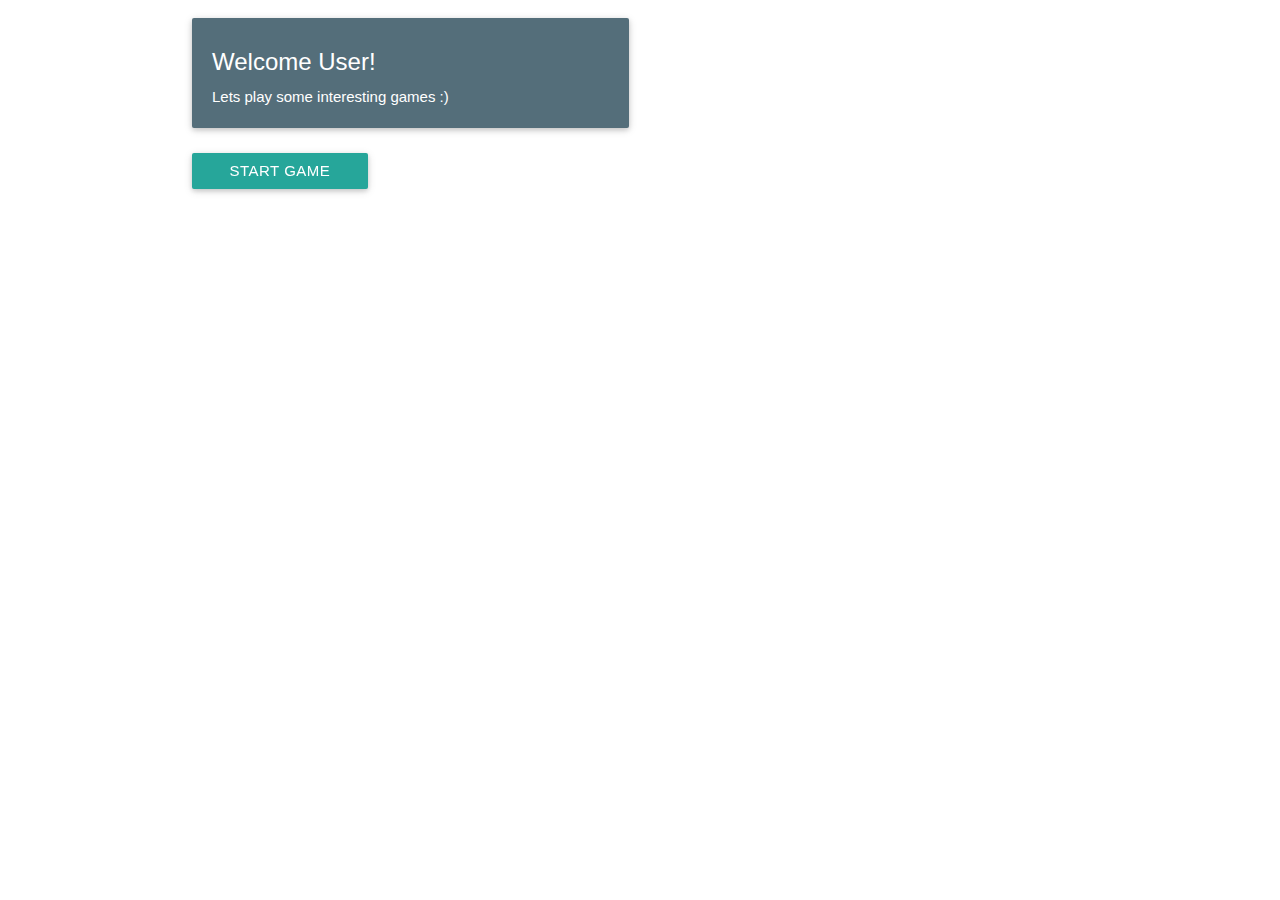
==== index.html @ 927a1f91 "first commit" ====
<!DOCTYPE html>
  <html lang="en" ng-app="gameApp">
    <head>
      <!--Import materialize.css-->
      <link type="text/css" rel="stylesheet" href="css/materialize.min.css"  media="screen,projection"/>
      <link type="text/css" rel="stylesheet" href="css/style.css"  media="screen,projection"/>

      <!--Let browser know website is optimized for mobile-->
      <meta name="viewport" content="width=device-width, initial-scale=1.0"/>
    </head>

    <body>
        <div ng-view>

        </div>
      <script type="text/javascript" src="js/jquery.min.js"></script>
      <script src="js/socket.io.js"></script>
      <script type="text/javascript" src="js/materialize.min.js"></script>

      <script src="js/angular.js"></script>
      <script src="js/angular-route.js"></script>
      <script src="js/socket.js"></script>

      <script type="text/javascript" src="app/app.js"></script>
      <script type="text/javascript" src="app/controllers.js"></script>
      <script type="text/javascript">
            window.onload = function() {
                /*var welcome = document.getElementById("welcome");
                var allUsers = document.getElementById("users");
                var progress = $('.pin');
                var results = document.getElementById("results");

                var socket = io.connect('http://localhost:3250');
                socket.on('welcome', function (data) {
                    console.log(data);
                    welcome.innerHTML = "Welcome to the game <strong>" + data.name + "</strong>";
                });
                socket.on('users', function (data) {
                    allUsers.innerHTML = "<strong>Users:</strong>" + data.users;
                });
                socket.on('update', function (data) {
                    progress.innerHTML = data.currentWidth;
                    progress.style.width = parseInt(data.currentWidth) + "px";
                });
                socket.on('win', function (data) {
                    results.innerHTML = data.message;
                });

                progress.on( "click", function() {
                    socket.emit("click");
                });*/
            }
        </script>
    </body>
  </html>
---- css/style.css ----
#game-table {
    float: left;
    border: 2px #000 solid;
}
#combination {
  position: relative;
    float: left;
    margin-top: 5px;
    border: 2px #000 solid;
}
#pinbox {
  position: absolute;
  right: 0;
  margin-right: 5px;
  border: 2px #000 solid;
}
.pin, .spin-ball {
    position: relative;
    display: block;
    float: left;
    background: #d1d1d1;
}
.res {
  display: block;
  float: left;
  background: #a7a7a7;
  -webkit-border-radius: 50%;
  -moz-border-radius: 50%;
  border-radius: 50%;
}
.spin-ball {
  -webkit-border-radius: 50%;
  -moz-border-radius: 50%;
  border-radius: 50%;
}
.red-pin { background: #CC3300; }
.green-pin { background: #009900; }
.brown-pin { background: #663300; }
.blue-pin { background: #0099FF; }
.gray-pin { background: #A7A7A7; }
.purple-pin { background: #5C005C; }
.empty-pin { background: #d1d1d1; }
.board-row {
  width: 100%;
  float: left;
}
.container .row {
  margin-bottom: 0;
  padding-top: 10px;
}
.go-button, .set-button {
  position: absolute;
  display: none;
  top: 0;
  left: 0;
  z-index: 100;
  background: #fff;
}
.set-button {
  display: block;
}
.hidde-comb {
  position: absolute;
  width: 0px;
  top:0;
  left:0;
  background: #000;
  z-index: 200;
}
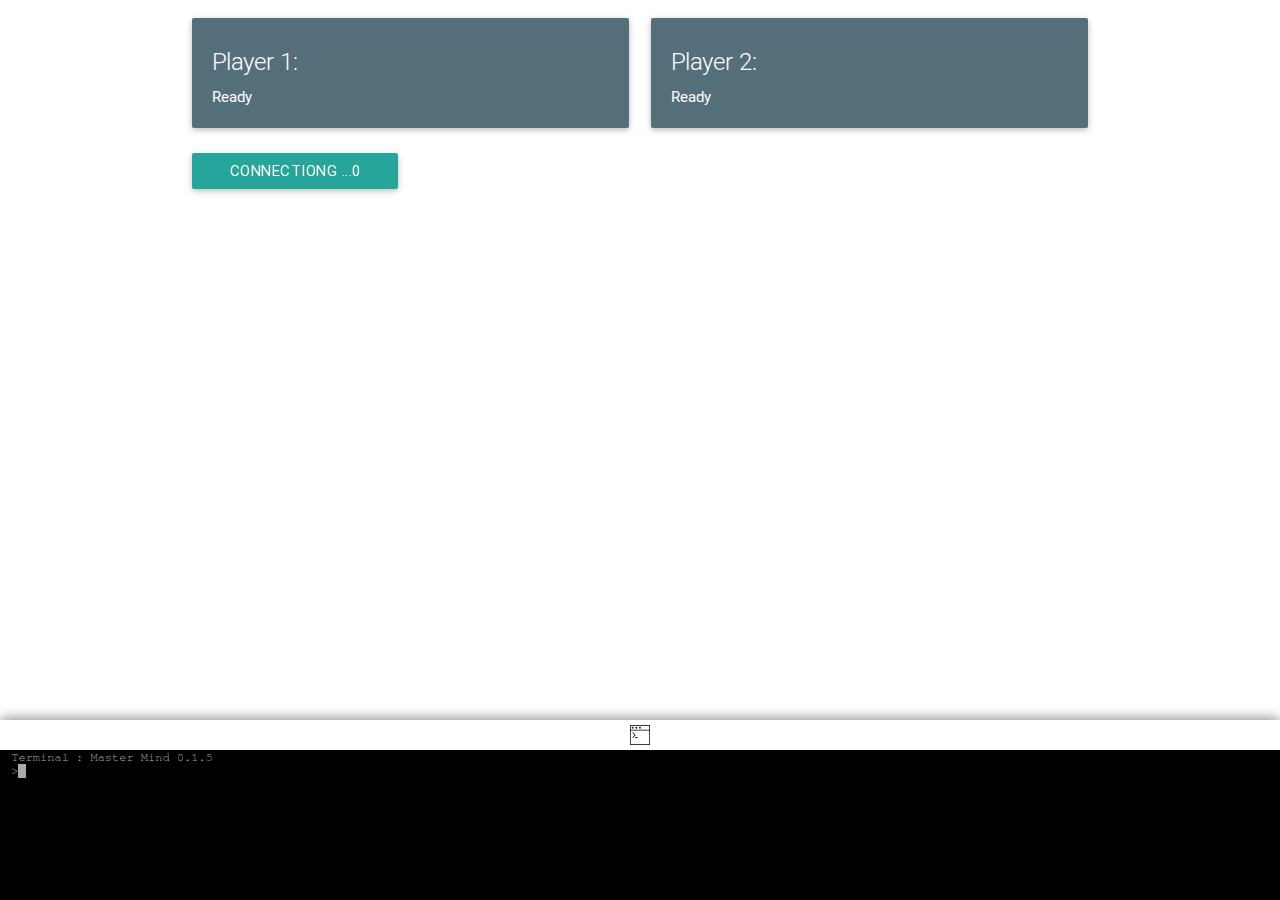
==== commit 7372578d: "game version with server suport" ====
--- a/index.html
+++ b/index.html
@@ -2,7 +2,10 @@
   <html lang="en" ng-app="gameApp">
     <head>
       <!--Import materialize.css-->
+
+      <link href="https://fonts.googleapis.com/icon?family=Material+Icons" rel="stylesheet">
       <link type="text/css" rel="stylesheet" href="css/materialize.min.css"  media="screen,projection"/>
+      <link type="text/css" rel="stylesheet" href="css/jquery.terminal.css"  media="screen,projection"/>
       <link type="text/css" rel="stylesheet" href="css/style.css"  media="screen,projection"/>
 
       <!--Let browser know website is optimized for mobile-->
@@ -13,18 +16,83 @@
         <div ng-view>
 
         </div>
+        <!-- terminal -->
+        <div class="row log-display-box open-terminal">
+          <div class="button-term">
+            <div class="consoleIcon">
+            <svg id="svg-source" width="20" height="20" version="1.1"
+              xmlns="http://www.w3.org/2000/svg"
+              xmlns:xlink="http://www.w3.org/1999/xlink" viewBox="0 0 32 32">
+              <use xlink:href="#icon-id-reference"></use>
+              <g id="console" data-iconmelon="Simple Line Icons:3799862b0d8cfb555e3a9985c55f7c04">
+                <g>
+                  <path d="M4.293,5.898c0.812,0,1.472-0.659,1.472-1.471c0-0.81-0.659-1.467-1.472-1.467S2.82,3.618,2.82,4.427
+            		C2.82,5.239,3.48,5.898,4.293,5.898z M4.293,4.109c0.178,0,0.322,0.144,0.322,0.318c0,0.354-0.646,0.354-0.646,0
+            		C3.97,4.253,4.115,4.109,4.293,4.109z"></path>
+                  <path d="M31.426,0H0.574C0.26,0,0,0.259,0,0.574v30.852C0,31.742,0.26,32,0.574,32h30.852
+            		C31.743,32,32,31.742,32,31.425V0.574C32,0.259,31.743,0,31.426,0z M30.851,1.149V7.71H1.149V1.149H30.851z M1.149,30.852V8.858
+            		h29.701v21.994H1.149z"></path>
+                  <path d="M15.948,5.943c0.837,0,1.519-0.68,1.519-1.516c0-0.834-0.682-1.512-1.519-1.512
+            		c-0.835,0-1.513,0.678-1.513,1.512C14.436,5.263,15.113,5.943,15.948,5.943z M15.948,4.063c0.202,0,0.366,0.165,0.366,0.364
+            		c0,0.401-0.728,0.405-0.728,0C15.587,4.228,15.748,4.063,15.948,4.063z"></path>
+                  <path d="M4.692,11.733c-0.229-0.218-0.594-0.213-0.812,0.014c-0.22,0.229-0.214,0.592,0.014,0.811l3.575,3.447
+            		l-3.444,3.444c-0.224,0.224-0.224,0.588,0,0.812c0.115,0.112,0.261,0.168,0.408,0.168s0.292-0.056,0.404-0.168l4.269-4.27
+            		L4.692,11.733z"></path>
+                  <path d="M12.143,19.281H8.29c-0.317,0-0.574,0.258-0.574,0.574c0,0.315,0.257,0.574,0.574,0.574h3.853
+            		c0.312,0,0.571-0.258,0.571-0.574C12.714,19.539,12.454,19.281,12.143,19.281z"></path>
+                  <path d="M10.099,5.943c0.837,0,1.516-0.68,1.516-1.516c0-0.834-0.679-1.512-1.516-1.512
+            		c-0.835,0-1.513,0.678-1.513,1.512C8.586,5.263,9.264,5.943,10.099,5.943z M10.099,4.063c0.202,0,0.366,0.165,0.366,0.364
+            		c0,0.401-0.73,0.405-0.73,0C9.734,4.228,9.898,4.063,10.099,4.063z"></path>
+                </g>
+              </g>
+            </svg>
+          </div>
+          </div>
+          <div id="log-display" class="col s12"></div>
+        </div>
       <script type="text/javascript" src="js/jquery.min.js"></script>
       <script src="js/socket.io.js"></script>
       <script type="text/javascript" src="js/materialize.min.js"></script>
+
+      <script type="text/javascript" src="js/jquery.mousewheel-min.js"></script>
+      <script type="text/javascript" src="js/jquery.terminal-min.js"></script>
 
       <script src="js/angular.js"></script>
       <script src="js/angular-route.js"></script>
       <script src="js/socket.js"></script>
 
-      <script type="text/javascript" src="app/app.js"></script>
-      <script type="text/javascript" src="app/controllers.js"></script>
       <script type="text/javascript">
+
+              jQuery(function($, undefined) {
+                  window.terminal = $('#log-display').terminal({
+                    echo: function(arg1) {
+                        this.echo(arg1);
+                    }
+                    },
+                    { greetings: 'Terminal : Master Mind 0.1.5', prompt: '>', height: 150 });
+              });
             window.onload = function() {
+              $('.button-term').on('click', function(e) {
+                var element = $('.log-display-box');/*
+                if(element.css('bottom') === '-150px'){
+                  element.animate({
+                    bottom: 0
+                  }, 600, function() {
+                      // Animation complete.
+                  });
+                }else{
+                  element.animate({
+                    bottom: -150
+                  }, 600, "swing", function() {
+                      // Animation complete.
+                  });
+                }*/
+                if(element.hasClass('open-terminal')){
+                  element.removeClass('open-terminal');
+                }else{
+                element.addClass('open-terminal');
+                }
+              });
                 /*var welcome = document.getElementById("welcome");
                 var allUsers = document.getElementById("users");
                 var progress = $('.pin');
@@ -51,5 +119,9 @@
                 });*/
             }
         </script>
+
+      <script type="text/javascript" src="app/app.js"></script>
+      <script type="text/javascript" src="app/controllers.js"></script>
+
     </body>
   </html>
--- a/css/style.css
+++ b/css/style.css
@@ -1,18 +1,16 @@
+
 #game-table {
     float: left;
-    border: 2px #000 solid;
 }
 #combination {
   position: relative;
     float: left;
     margin-top: 5px;
-    border: 2px #000 solid;
 }
 #pinbox {
   position: absolute;
   right: 0;
   margin-right: 5px;
-  border: 2px #000 solid;
 }
 .pin, .spin-ball {
     position: relative;
@@ -33,12 +31,12 @@
   -moz-border-radius: 50%;
   border-radius: 50%;
 }
-.red-pin { background: #CC3300; }
-.green-pin { background: #009900; }
-.brown-pin { background: #663300; }
-.blue-pin { background: #0099FF; }
-.gray-pin { background: #A7A7A7; }
-.purple-pin { background: #5C005C; }
+.red-pin { background: #F79941; }
+.green-pin { background: #CB262D; }
+.brown-pin { background: #5F80C3; }
+.blue-pin { background: #47B683; }
+.gray-pin { background: #AD59A3; }
+.purple-pin { background: #818598; }
 .empty-pin { background: #d1d1d1; }
 .board-row {
   width: 100%;
@@ -64,6 +62,43 @@
   width: 0px;
   top:0;
   left:0;
-  background: #000;
+  background: #D1D1D1;
   z-index: 200;
 }
+.hidde-comb-animate {
+  width: 100%;
+  transition: all 0.5s ease-in-out;
+}
+.resid11-5 {
+  background: #fff;
+}
+#pinbox .pin {
+  background: #fff;
+}
+.log-display-box {
+  position: fixed;
+  bottom: -150px;
+  z-index: 50000;
+  width: 100%;
+  padding-bottom: 0;
+  margin-bottom: 0;
+  transition: all 0.5s ease-in-out;
+}
+.button-term {
+  width: 100%;
+  padding-top: 5px;
+  padding-bottom: 5px;
+  background: #fff;
+  -webkit-box-shadow: 0px -1px 13px 0px rgba(50, 50, 50, 0.61);
+  -moz-box-shadow:    0px -1px 13px 0px rgba(50, 50, 50, 0.61);
+  box-shadow:         0px -1px 13px 0px rgba(50, 50, 50, 0.61);
+}
+.open-terminal {
+  transition: all 0.5s ease-in-out;
+  bottom: 0px;
+}
+.consoleIcon {
+  width: 20px;
+  height: 20px;
+  margin: auto;
+}
